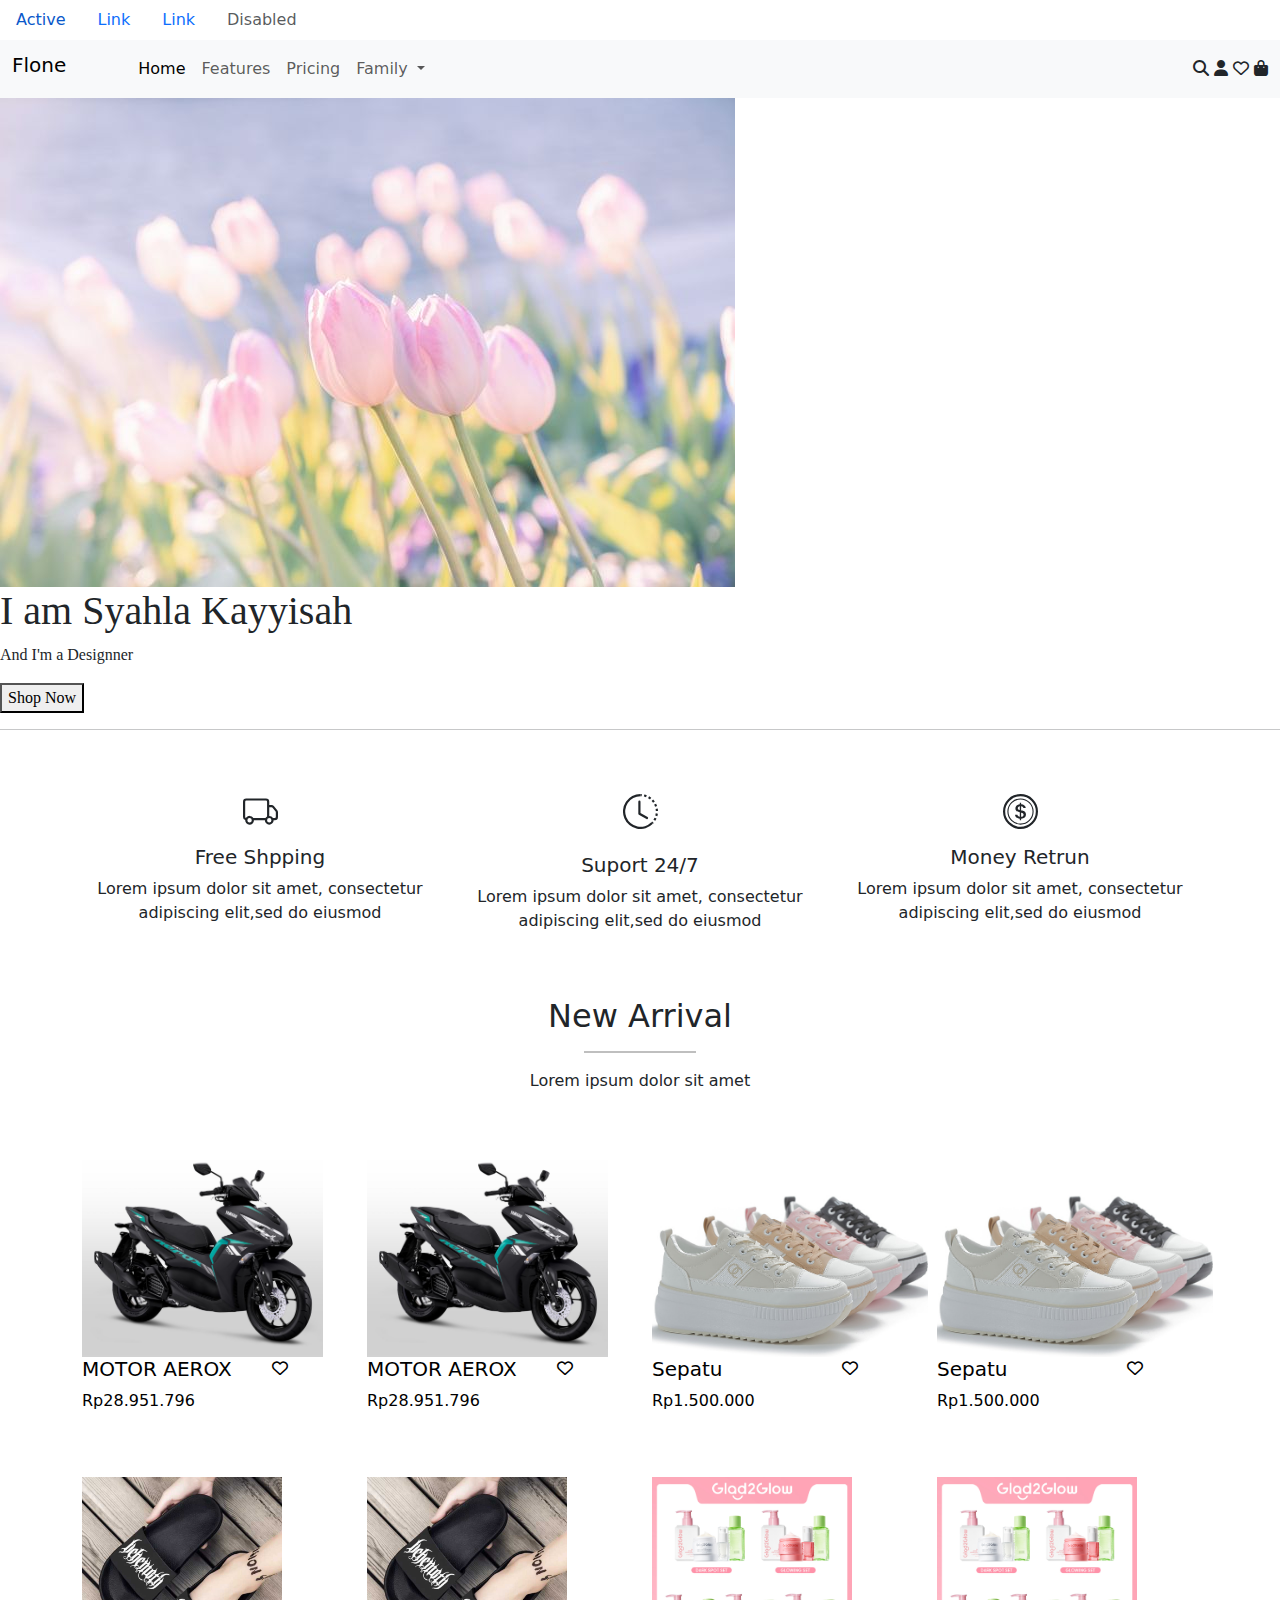
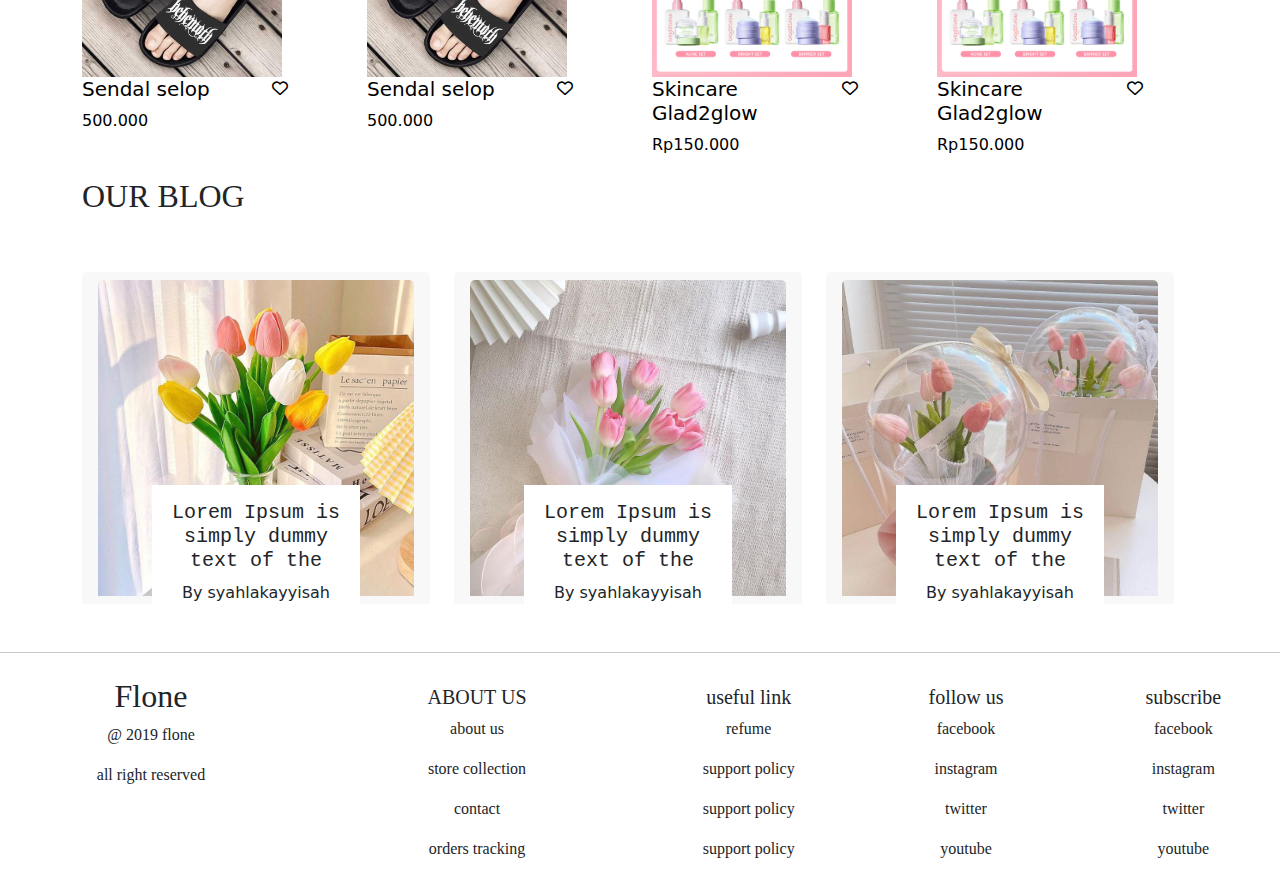
==== index.html @ 61d5fbfd "Assesmnet front end" ====
<!DOCTYPE html>
<html lang="en">
<head>
    <meta charset="UTF-8">
    <meta name="viewport" content="width=device-width, initial-scale=1.0">
    <link href="https://cdn.jsdelivr.net/npm/bootstrap@5.3.3/dist/css/bootstrap.min.css" rel="stylesheet" integrity="sha384-QWTKZyjpPEjISv5WaRU9OFeRpok6YctnYmDr5pNlyT2bRjXh0JMhjY6hW+ALEwIH" crossorigin="anonymous">
    <link rel="stylesheet" href="assest/css/shop3.css">
    <link rel="stylesheet" href="https://cdnjs.cloudflare.com/ajax/libs/font-awesome/6.6.0/css/all.min.css">
    <title>index</title>
</head >
<body>
  <header>
    
    <ul class="nav">
      <li class="nav-item">
        <a class="nav-link active" aria-current="page" href="#">Active</a>
      </li>
      <li class="nav-item">
        <a class="nav-link" href="#">Link</a>
      </li>
      <li class="nav-item">
        <a class="nav-link" href="#">Link</a>
      </li>
      <li class="nav-item">
        <a class="nav-link disabled" aria-disabled="true">Disabled</a>
      </li>
    </ul>
    <nav class="navbar navbar-expand-lg bg-body-tertiary">
  <div class="container-fluid">
    <h1 class="navbar-brand" href="#">Flone</h1>
    <button class="navbar-toggler" type="button" data-bs-toggle="collapse" data-bs-target="#navbarNavDropdown" aria-controls="navbarNavDropdown" aria-expanded="false" aria-label="Toggle navigation">
      <span class="navbar-toggler-icon"></span>
    </button>
    <div class="collapse navbar-collapse ms-5" id="navbarNavDropdown">
      <ul class="navbar-nav  me-auto ">
        <li class="nav-item">
          <a class="nav-link active " aria-current="page" href="#">Home</a>
        </li>
        <li class="nav-item">
          <a class="nav-link" href="#">Features</a>
        </li>
        <li class="nav-item">
          <a class="nav-link" href="#">Pricing</a>
        </li>
        <li class="nav-item dropdown">
          <a class="nav-link dropdown-toggle" href="#" role="button" data-bs-toggle="dropdown" aria-expanded="false">
            Family
          </a>
          <ul class="dropdown-menu">
            <li><a class="dropdown-item" href="#">Bapak</a></li>
            <li><a class="dropdown-item" href="#">Ibu</a></li>
            <li><a class="dropdown-item" href="#">Anak</a></li>
          </ul>
        </li>
      </ul>
      <div class="row">
        <div class="col-lg-12 col-md-3 col-3 ikon">
          <i class="fa-solid fa-magnifying-glass" style="justify-content: center;"></i>
          <i class="fa-solid fa-user "></i>
          <i class="fa-regular fa-heart"></i>
          <i class="fa-solid fa-bag-shopping"></i>
        </div>
      </div>
    </div>
  </div>
</nav>
  </header>
  
    <div class="hero-image">
      <img src="assest/img/download (4).jpeg" alt="" class="hero-image">
        <div class="hero-text" style="font-family: Caveat;">
        <h1>I am Syahla Kayyisah</h1>
        <p>And I'm a Designner</p>
        <button>Shop Now</button>
      </div>
    </div>
            <hr> 
            <div class="container">
                    <div class="row">
                            <div class="col-lg-4  col-md-4 col-4 mt-5 text-center">
                                <svg xmlns="http://www.w3.org/2000/svg" width="35" height="35" fill="currentColor" class="bi bi-truck" viewBox="0 0 16 16">
                                    <path d="M0 3.5A1.5 1.5 0 0 1 1.5 2h9A1.5 1.5 0 0 1 12 3.5V5h1.02a1.5 1.5 0 0 1 1.17.563l1.481 1.85a1.5 1.5 0 0 1 .329.938V10.5a1.5 1.5 0 0 1-1.5 1.5H14a2 2 0 1 1-4 0H5a2 2 0 1 1-3.998-.085A1.5 1.5 0 0 1 0 10.5zm1.294 7.456A2 2 0 0 1 4.732 11h5.536a2 2 0 0 1 .732-.732V3.5a.5.5 0 0 0-.5-.5h-9a.5.5 0 0 0-.5.5v7a.5.5 0 0 0 .294.456M12 10a2 2 0 0 1 1.732 1h.768a.5.5 0 0 0 .5-.5V8.35a.5.5 0 0 0-.11-.312l-1.48-1.85A.5.5 0 0 0 13.02 6H12zm-9 1a1 1 0 1 0 0 2 1 1 0 0 0 0-2m9 0a1 1 0 1 0 0 2 1 1 0 0 0 0-2"/>
                                  </svg>
                                  <h5 class="mt-3">Free Shpping</h5>
                                  <P>Lorem ipsum dolor sit amet, consectetur adipiscing elit,sed do eiusmod</P>
                            </div>
                            <div class="col-lg-4 col-md-4 col-4 mt-5 text-center">
                                <svg xmlns="http://www.w3.org/2000/svg" width="35" height="35" fill="currentColor" class="bi bi-clock-history" viewBox="0 0 16 16">
                                    <path d="M8.515 1.019A7 7 0 0 0 8 1V0a8 8 0 0 1 .589.022zm2.004.45a7 7 0 0 0-.985-.299l.219-.976q.576.129 1.126.342zm1.37.71a7 7 0 0 0-.439-.27l.493-.87a8 8 0 0 1 .979.654l-.615.789a7 7 0 0 0-.418-.302zm1.834 1.79a7 7 0 0 0-.653-.796l.724-.69q.406.429.747.91zm.744 1.352a7 7 0 0 0-.214-.468l.893-.45a8 8 0 0 1 .45 1.088l-.95.313a7 7 0 0 0-.179-.483m.53 2.507a7 7 0 0 0-.1-1.025l.985-.17q.1.58.116 1.17zm-.131 1.538q.05-.254.081-.51l.993.123a8 8 0 0 1-.23 1.155l-.964-.267q.069-.247.12-.501m-.952 2.379q.276-.436.486-.908l.914.405q-.24.54-.555 1.038zm-.964 1.205q.183-.183.35-.378l.758.653a8 8 0 0 1-.401.432z"/>
                                    <path d="M8 1a7 7 0 1 0 4.95 11.95l.707.707A8.001 8.001 0 1 1 8 0z"/>
                                    <path d="M7.5 3a.5.5 0 0 1 .5.5v5.21l3.248 1.856a.5.5 0 0 1-.496.868l-3.5-2A.5.5 0 0 1 7 9V3.5a.5.5 0 0 1 .5-.5"/>
                                  </svg>
                                  <h5 class="mt-4">Suport 24/7</h5>
                                  <P>Lorem ipsum dolor sit amet, consectetur adipiscing elit,sed do eiusmod</P>
                            </div>
                            <div class="col-lg-4 col-md-4 col-4 mt-5 text-center">
                                <svg xmlns="http://www.w3.org/2000/svg" width="35" height="35" fill="currentColor" class="bi bi-coin" viewBox="0 0 16 16">
                                    <path d="M5.5 9.511c.076.954.83 1.697 2.182 1.785V12h.6v-.709c1.4-.098 2.218-.846 2.218-1.932 0-.987-.626-1.496-1.745-1.76l-.473-.112V5.57c.6.068.982.396 1.074.85h1.052c-.076-.919-.864-1.638-2.126-1.716V4h-.6v.719c-1.195.117-2.01.836-2.01 1.853 0 .9.606 1.472 1.613 1.707l.397.098v2.034c-.615-.093-1.022-.43-1.114-.9zm2.177-2.166c-.59-.137-.91-.416-.91-.836 0-.47.345-.822.915-.925v1.76h-.005zm.692 1.193c.717.166 1.048.435 1.048.91 0 .542-.412.914-1.135.982V8.518z"/>
                                    <path d="M8 15A7 7 0 1 1 8 1a7 7 0 0 1 0 14m0 1A8 8 0 1 0 8 0a8 8 0 0 0 0 16"/>
                                    <path d="M8 13.5a5.5 5.5 0 1 1 0-11 5.5 5.5 0 0 1 0 11m0 .5A6 6 0 1 0 8 2a6 6 0 0 0 0 12"/>
                                  </svg>
                                  <h5 class="mt-3">Money Retrun</h5>
                                  <P>Lorem ipsum dolor sit amet, consectetur adipiscing elit,sed do eiusmod </P>
                            </div>
                    </div>
                    <h2 class="mt-5 new text-center" >New Arrival</h2>
                    <hr style="border: 1px solid black; width:10%; margin-left: 45%;">
                    <P class="text-center">Lorem ipsum dolor sit amet</P>
                <div class="row">
                    <div class="col-lg-3 col-md-6 col-6 margin mt-5">
                      <div style="color: black;">
                        <a href="file:///C:/Users/USER/Documents/GitHub/asesment-front-end/src/shop2.html" style="color: black; text-decoration: none;">
                          <img src="assest/img/motor.jpeg" alt="" height="200" widht="230">
                          <div class="row">
                              <div class="col-lg-8 col-md-8 col-8">
                                  <h5>MOTOR AEROX</h5>
                                  <p>Rp28.951.796</p>
                              </div>
                              <div class="col-lg-4 col-md-4 col-4 hati">
                                  <i class="fa-regular fa-heart"></i>
                              </div>
                          </div>
                        </a>
                      </div>
                    </div>

                    <div class="col-lg-3 col-md-6 col-6 margin mt-5">
                      <div style="color: black;">
                        <a href="file:///C:/Users/USER/Documents/GitHub/asesment-front-end/src/shop2.html" style="color: black; text-decoration: none;">
                          <img src="assest/img/motor.jpeg" alt="" height="200" widht="230">
                          <div class="row">
                              <div class="col-lg-8 col-md-8 col-8">
                                  <h5>MOTOR AEROX</h5>
                                  <p>Rp28.951.796</p>
                              </div>
                              <div class="col-lg-4 col-md-4 col-4 hati">
                                  <i class="fa-regular fa-heart"></i>
                              </div>
                          </div>
                        </a>
                      </div>
                    </div>

                    <div class="col-lg-3 col-md-6 col-6 margin mt-5">
                      <div style="color: black;">
                        <a href="file:///C:/Users/USER/Documents/GitHub/asesment-front-end/src/shop2.html" style="color: black; text-decoration: none;">
                          <img src="assest/img/sapatu.png" alt="" height="200" widht="230">
                          <div class="row">
                              <div class="col-lg-8 col-md-8 col-8">
                                <h5>Sepatu</h5>
                                <p>Rp1.500.000</p>
                              </div>
                              <div class="col-lg-4 col-md-4 col-4 hati">
                                  <i class="fa-regular fa-heart"></i>
                              </div>
                          </div>
                        </a>
                      </div>
                    </div>

                    <div class="col-lg-3 col-md-6 col-6 margin mt-5">
                      <div style="color: black;">
                        <a href="file:///C:/Users/USER/Documents/GitHub/asesment-front-end/src/shop2.html" style="color: black; text-decoration: none;">
                          <img src="assest/img/sapatu.png" alt="" height="200" widht="230">
                          <div class="row">
                              <div class="col-lg-8 col-md-8 col-8">
                                <h5>Sepatu</h5>
                                <p>Rp1.500.000</p>
                              </div>
                              <div class="col-lg-4 col-md-4 col-4 hati">
                                  <i class="fa-regular fa-heart"></i>
                              </div>
                          </div>
                        </a>
                      </div>
                    </div>

                    <div class="col-lg-3 col-md-6 col-6 margin mt-5">
                      <div style="color: black;">
                        <a href="file:///C:/Users/USER/Documents/GitHub/asesment-front-end/src/shop2.html" style="color: black; text-decoration: none;">
                          <img src="assest/img/sendal maneh.jpg" alt="" height="200" widht="230">
                          <div class="row">
                              <div class="col-lg-8 col-md-8 col-8">
                                <h5>Sendal selop</h5>
                                <p>500.000</p>
                              </div>
                              <div class="col-lg-4 col-md-4 col-4 hati">
                                  <i class="fa-regular fa-heart"></i>
                              </div>
                          </div>
                        </a>
                      </div>
                    </div>

                    <div class="col-lg-3 col-md-6 col-6 margin mt-5">
                      <div style="color: black;">
                        <a href="file:///C:/Users/USER/Documents/GitHub/asesment-front-end/src/shop2.html" style="color: black; text-decoration: none;">
                          <img src="assest/img/sendal maneh.jpg" alt="" height="200" widht="230">
                          <div class="row">
                              <div class="col-lg-8 col-md-8 col-8">
                                <h5>Sendal selop</h5>
                                <p>500.000</p>
                              </div>
                              <div class="col-lg-4 col-md-4 col-4 hati">
                                  <i class="fa-regular fa-heart"></i>
                              </div>
                          </div>
                        </a>
                      </div>
                    </div>

                    <div class="col-lg-3 col-md-6 col-6 margin mt-5">
                      <div style="color: black;">
                        <a href="file:///C:/Users/USER/Documents/GitHub/asesment-front-end/src/shop2.html" style="color: black; text-decoration: none;">
                          <img src="assest/img/g2g.jpeg" alt="" height="200" widht="230">
                          <div class="row">
                              <div class="col-lg-8 col-md-8 col-8">
                                <h5>Skincare Glad2glow</h5>
                                <p>Rp150.000</p>
                              </div>
                              <div class="col-lg-4 col-md-4 col-4 hati">
                                  <i class="fa-regular fa-heart"></i>
                              </div>
                          </div>
                        </a>
                      </div>
                    </div>

                    <div class="col-lg-3 col-md-6 col-6 margin mt-5">
                      <div style="color: black;">
                        <a href="file:///C:/Users/USER/Documents/GitHub/asesment-front-end/src/shop2.html" style="color: black; text-decoration: none;">
                          <img src="assest/img/g2g.jpeg" alt="" height="200" widht="230">
                          <div class="row">
                              <div class="col-lg-8 col-md-8 col-8">
                                <h5>Skincare Glad2glow</h5>
                                <p>Rp150.000</p>
                              </div>
                              <div class="col-lg-4 col-md-4 col-4 hati">
                                  <i class="fa-regular fa-heart"></i>
                              </div>
                          </div>
                        </a>
                      </div>
                    </div>

                    

                    <h2 class="mt-1 hr-lines" style="font-family:  Luminari ;">OUR BLOG</h2>
                            <div class="row">
                                <div class="col-lg-4 mt-5">
                                    <div class="card" style="border: none; ">
                                        <div class="card-header" style="border: none; position: relative;">
                                          <img src="assest/img/bunga tulip.jpeg" class="card-img-top" alt="">
                                        </div>
                                        <div class="card-body" style="background-color: white; position: absolute; bottom: -10%; left: 20%; width: 60%;">
                                          <div class="text-center">
                                            <h5 class="black" style="font-family:Courier;">Lorem Ipsum is simply dummy text of the</h5>
                                            <p>By syahlakayyisah</p>
                                          </div>
                                        </div>
                                      </div>
                                </div>
    
                                <div class="col-lg-4 mt-5">
                                    <div class="card" style="border: none; ">
                                        <div class="card-header" style="border: none; position: relative;">
                                          <img src="assest/img/bunga cakep.jpg" class="card-img-top" alt="">
                                        </div>
                                        <div class="card-body" style="background-color: white; position: absolute; bottom: -10%; left: 20%; width: 60%;">
                                          <div class="text-center">
                                            <h5 class="black" style="font-family:Courier;">Lorem Ipsum is simply dummy text of the</h5>
                                            <p>By syahlakayyisah</p>
                                          </div>
                                        </div>
                                      </div>
                                </div>
    
                                <div class="col-lg-4 mt-5">
                                    <div class="card" style="border: none; ">
                                        <div class="card-header" style="border: none; position: relative;">
                                          <img src="assest/img/bungalagi.jpg" class="card-img-top" alt="">
                                        </div>
                                        <div class="card-body" style="background-color: white; position: absolute; bottom: -10%; left: 20%; width: 60%;">
                                          <div class="text-center">
                                            <h5 class="black" style="font-family:Courier;">Lorem Ipsum is simply dummy text of the</h5>
                                            <p>By syahlakayyisah</p>
                                          </div>
                                        </div>
                                      </div>
                                </div>
                            </div>
                        </div>                  
                
                        
          
     </div>

     <footer>
      <hr class="mt-5">
            <div class="row" >
                <div class="col-lg-3 col-md-12 col-12 mt-2" style="font-family: Monaco;">
                    <div class="text-center">
                      <h2>Flone</h2>
                          <div class="col">
                              <p>@ 2019 flone</p>
                          </div>
                      <p>all right reserved</p>
                    </div>
                </div>

                  <div class="col-6 col-lg-3 col-md-4  mt-3 text-center" style="font-family: Monaco;">
                    <div class="row">
                      <h5>ABOUT US</h5>
                      <p>about us</p>
                      <p>store collection</p>
                      <p>contact</p>
                      <p>orders tracking</p>
                    </div>
                </div>

                <div class="col-6 col-lg-2 col-md-3 mt-3 text-center" style="font-family: Monaco;">
                    <h5>useful link</h5>
                    <p>refume</p>
                    <p>support policy</p>
                    <p>support policy</p>
                    <p>support policy</p>
                </div>
                
          
           
                <div class="col-lg-2 col-md-2 col-6 mt-3 text-center" style="font-family: Monaco;"> 
                    <h5>follow us</h5>
                    <p>facebook</p>
                    <p>instagram</p>
                    <p>twitter</p>
                    <p>youtube</p>
                </div>
                    

                    
                <div class="col-lg-2 col-md-3 col-6 mt-3 text-center" style="font-family: Monaco;"> 
                    <h5>subscribe</h5>
                    <p>facebook</p>
                    <p>instagram</p>
                    <p>twitter</p>
                    <p>youtube</p>
                </div>
</footer>
           

<script src="https://cdn.jsdelivr.net/npm/bootstrap@5.3.3/dist/js/bootstrap.bundle.min.js" integrity="sha384-YvpcrYf0tY3lHB60NNkmXc5s9fDVZLESaAA55NDzOxhy9GkcIdslK1eN7N6jIeHz" crossorigin="anonymous"></script>
</body>
</html>
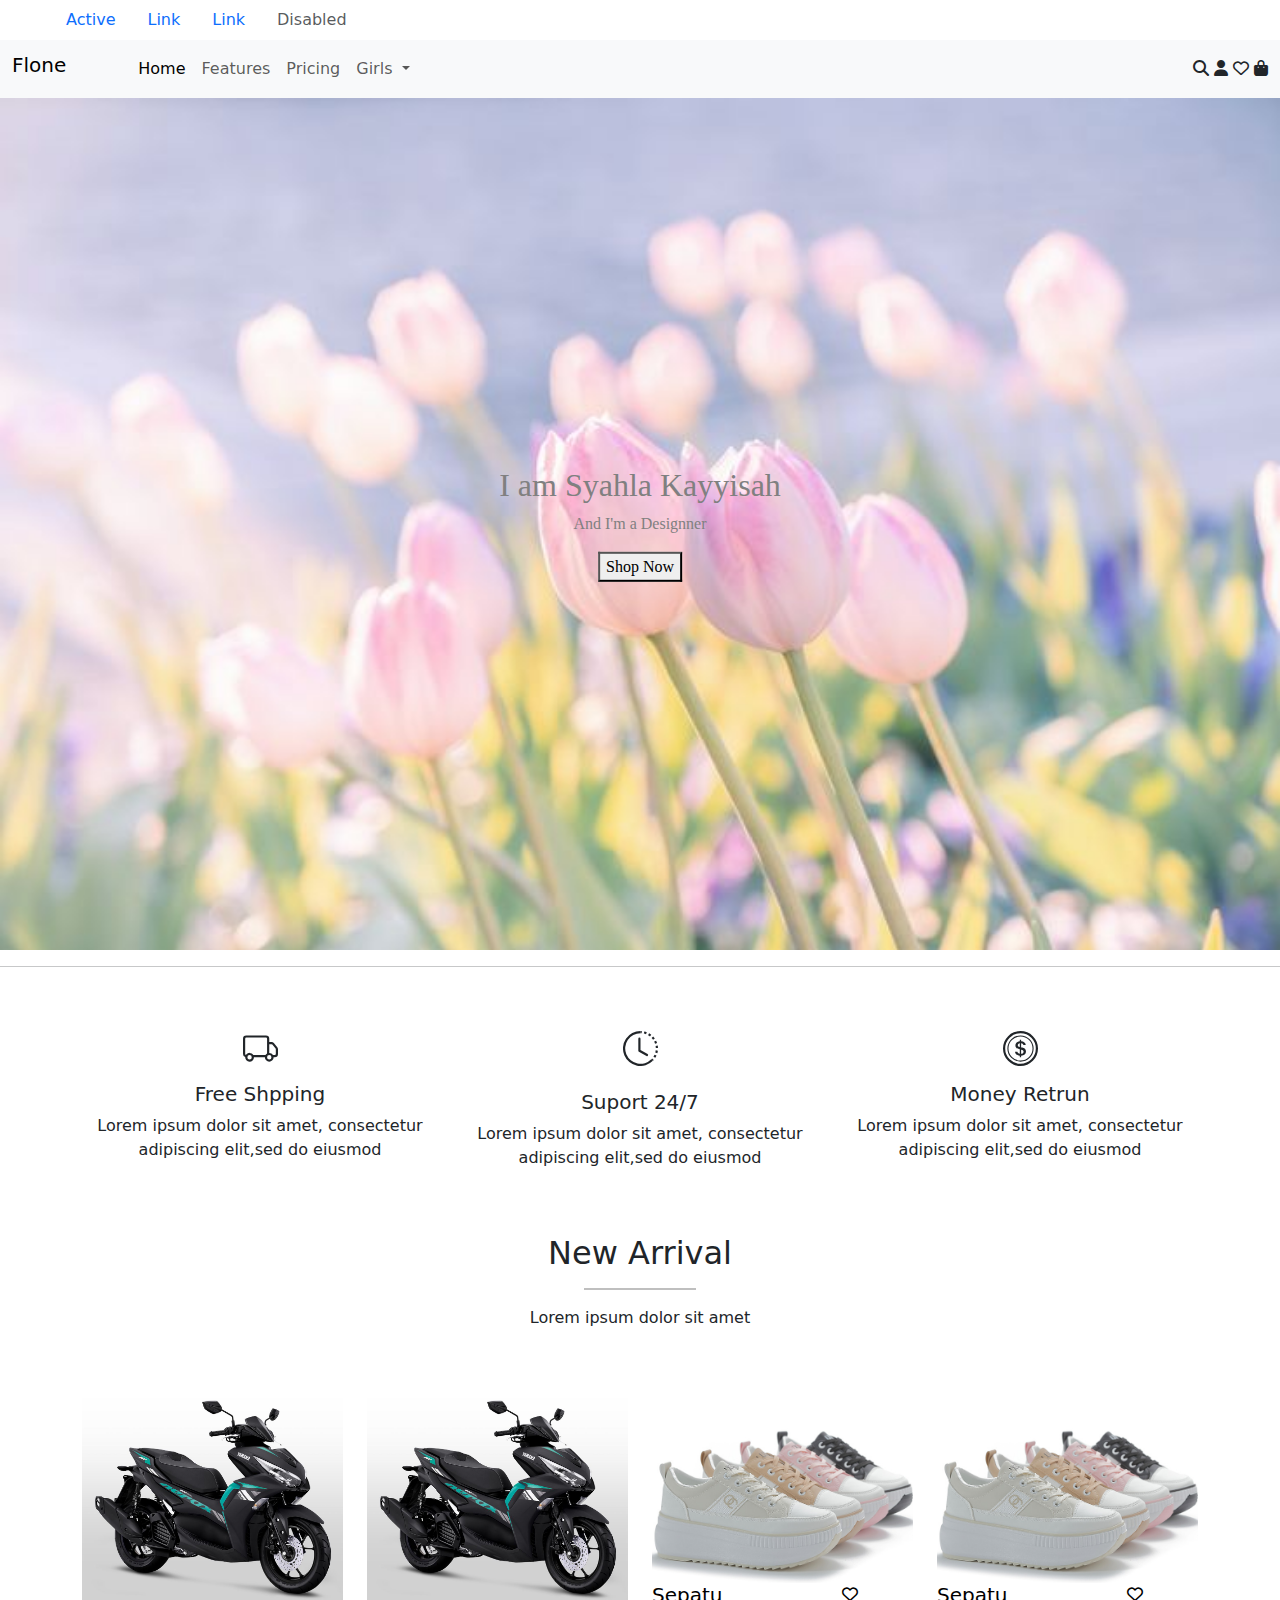
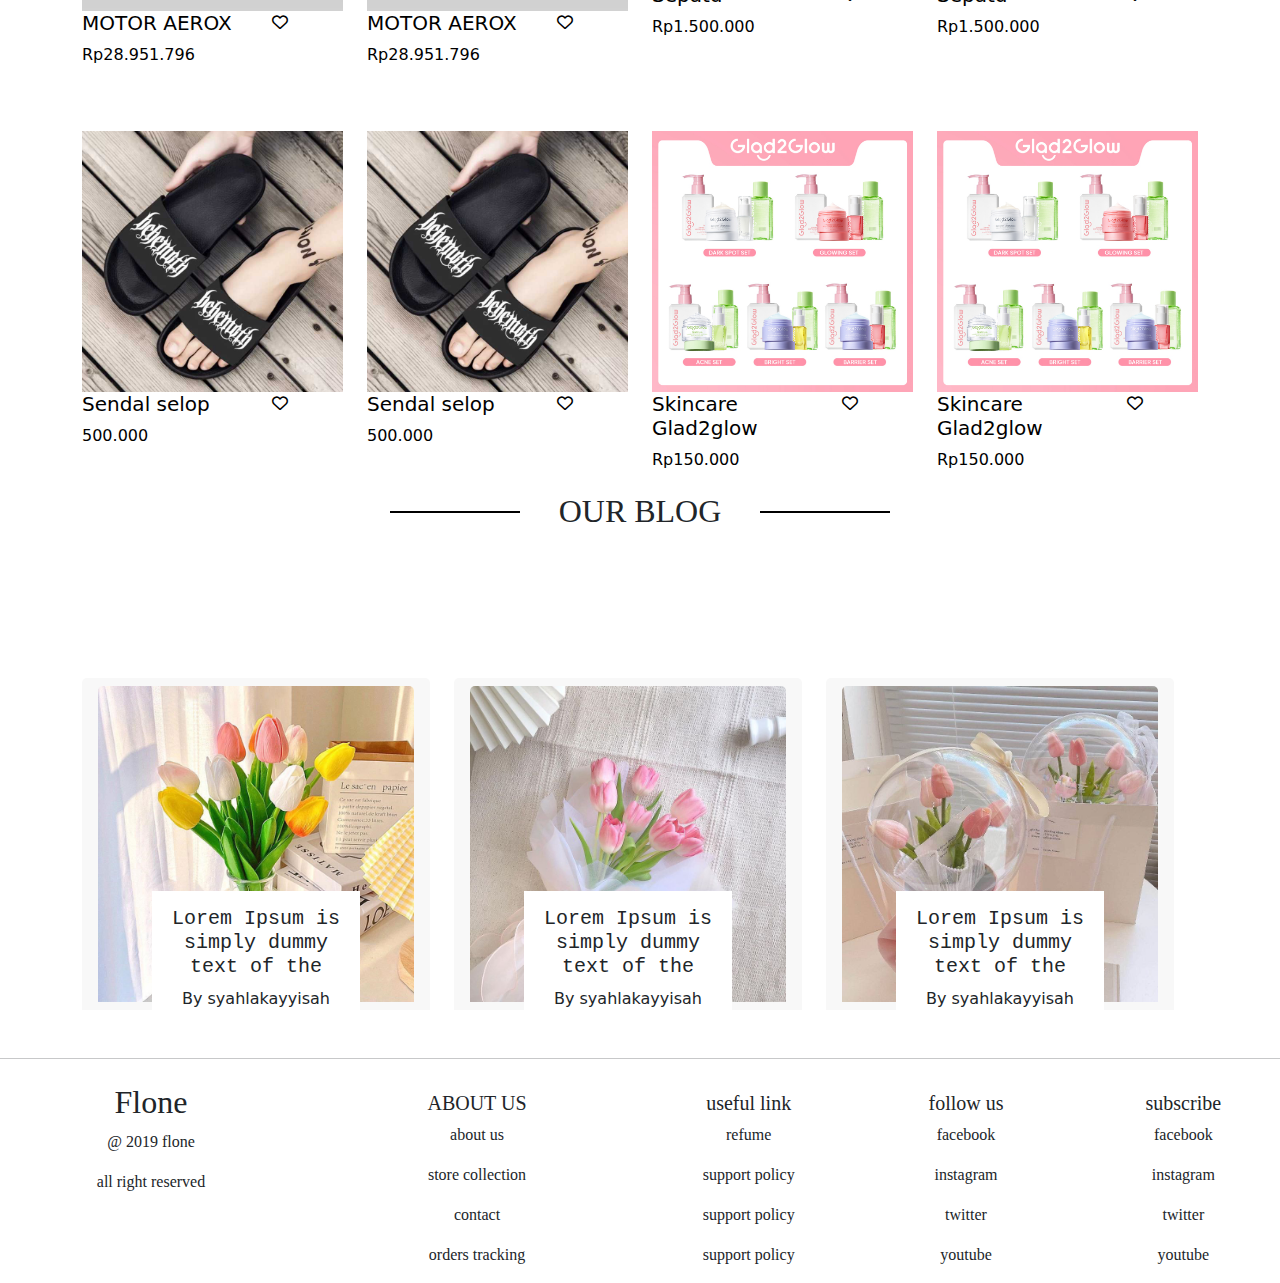
==== commit 754c673e: "Assesment" ====
--- a/index.html
+++ b/index.html
@@ -1,353 +1,353 @@
-<!DOCTYPE html>
-<html lang="en">
-<head>
-    <meta charset="UTF-8">
-    <meta name="viewport" content="width=device-width, initial-scale=1.0">
-    <link href="https://cdn.jsdelivr.net/npm/bootstrap@5.3.3/dist/css/bootstrap.min.css" rel="stylesheet" integrity="sha384-QWTKZyjpPEjISv5WaRU9OFeRpok6YctnYmDr5pNlyT2bRjXh0JMhjY6hW+ALEwIH" crossorigin="anonymous">
-    <link rel="stylesheet" href="assest/css/shop3.css">
-    <link rel="stylesheet" href="https://cdnjs.cloudflare.com/ajax/libs/font-awesome/6.6.0/css/all.min.css">
-    <title>index</title>
-</head >
-<body>
-  <header>
-    
-    <ul class="nav">
-      <li class="nav-item">
-        <a class="nav-link active" aria-current="page" href="#">Active</a>
-      </li>
-      <li class="nav-item">
-        <a class="nav-link" href="#">Link</a>
-      </li>
-      <li class="nav-item">
-        <a class="nav-link" href="#">Link</a>
-      </li>
-      <li class="nav-item">
-        <a class="nav-link disabled" aria-disabled="true">Disabled</a>
-      </li>
-    </ul>
-    <nav class="navbar navbar-expand-lg bg-body-tertiary">
-  <div class="container-fluid">
-    <h1 class="navbar-brand" href="#">Flone</h1>
-    <button class="navbar-toggler" type="button" data-bs-toggle="collapse" data-bs-target="#navbarNavDropdown" aria-controls="navbarNavDropdown" aria-expanded="false" aria-label="Toggle navigation">
-      <span class="navbar-toggler-icon"></span>
-    </button>
-    <div class="collapse navbar-collapse ms-5" id="navbarNavDropdown">
-      <ul class="navbar-nav  me-auto ">
-        <li class="nav-item">
-          <a class="nav-link active " aria-current="page" href="#">Home</a>
-        </li>
-        <li class="nav-item">
-          <a class="nav-link" href="#">Features</a>
-        </li>
-        <li class="nav-item">
-          <a class="nav-link" href="#">Pricing</a>
-        </li>
-        <li class="nav-item dropdown">
-          <a class="nav-link dropdown-toggle" href="#" role="button" data-bs-toggle="dropdown" aria-expanded="false">
-            Family
-          </a>
-          <ul class="dropdown-menu">
-            <li><a class="dropdown-item" href="#">Bapak</a></li>
-            <li><a class="dropdown-item" href="#">Ibu</a></li>
-            <li><a class="dropdown-item" href="#">Anak</a></li>
-          </ul>
-        </li>
-      </ul>
-      <div class="row">
-        <div class="col-lg-12 col-md-3 col-3 ikon">
-          <i class="fa-solid fa-magnifying-glass" style="justify-content: center;"></i>
-          <i class="fa-solid fa-user "></i>
-          <i class="fa-regular fa-heart"></i>
-          <i class="fa-solid fa-bag-shopping"></i>
-        </div>
-      </div>
-    </div>
-  </div>
-</nav>
-  </header>
-  
-    <div class="hero-image">
-      <img src="assest/img/download (4).jpeg" alt="" class="hero-image">
-        <div class="hero-text" style="font-family: Caveat;">
-        <h1>I am Syahla Kayyisah</h1>
-        <p>And I'm a Designner</p>
-        <button>Shop Now</button>
-      </div>
-    </div>
-            <hr> 
-            <div class="container">
-                    <div class="row">
-                            <div class="col-lg-4  col-md-4 col-4 mt-5 text-center">
-                                <svg xmlns="http://www.w3.org/2000/svg" width="35" height="35" fill="currentColor" class="bi bi-truck" viewBox="0 0 16 16">
-                                    <path d="M0 3.5A1.5 1.5 0 0 1 1.5 2h9A1.5 1.5 0 0 1 12 3.5V5h1.02a1.5 1.5 0 0 1 1.17.563l1.481 1.85a1.5 1.5 0 0 1 .329.938V10.5a1.5 1.5 0 0 1-1.5 1.5H14a2 2 0 1 1-4 0H5a2 2 0 1 1-3.998-.085A1.5 1.5 0 0 1 0 10.5zm1.294 7.456A2 2 0 0 1 4.732 11h5.536a2 2 0 0 1 .732-.732V3.5a.5.5 0 0 0-.5-.5h-9a.5.5 0 0 0-.5.5v7a.5.5 0 0 0 .294.456M12 10a2 2 0 0 1 1.732 1h.768a.5.5 0 0 0 .5-.5V8.35a.5.5 0 0 0-.11-.312l-1.48-1.85A.5.5 0 0 0 13.02 6H12zm-9 1a1 1 0 1 0 0 2 1 1 0 0 0 0-2m9 0a1 1 0 1 0 0 2 1 1 0 0 0 0-2"/>
-                                  </svg>
-                                  <h5 class="mt-3">Free Shpping</h5>
-                                  <P>Lorem ipsum dolor sit amet, consectetur adipiscing elit,sed do eiusmod</P>
-                            </div>
-                            <div class="col-lg-4 col-md-4 col-4 mt-5 text-center">
-                                <svg xmlns="http://www.w3.org/2000/svg" width="35" height="35" fill="currentColor" class="bi bi-clock-history" viewBox="0 0 16 16">
-                                    <path d="M8.515 1.019A7 7 0 0 0 8 1V0a8 8 0 0 1 .589.022zm2.004.45a7 7 0 0 0-.985-.299l.219-.976q.576.129 1.126.342zm1.37.71a7 7 0 0 0-.439-.27l.493-.87a8 8 0 0 1 .979.654l-.615.789a7 7 0 0 0-.418-.302zm1.834 1.79a7 7 0 0 0-.653-.796l.724-.69q.406.429.747.91zm.744 1.352a7 7 0 0 0-.214-.468l.893-.45a8 8 0 0 1 .45 1.088l-.95.313a7 7 0 0 0-.179-.483m.53 2.507a7 7 0 0 0-.1-1.025l.985-.17q.1.58.116 1.17zm-.131 1.538q.05-.254.081-.51l.993.123a8 8 0 0 1-.23 1.155l-.964-.267q.069-.247.12-.501m-.952 2.379q.276-.436.486-.908l.914.405q-.24.54-.555 1.038zm-.964 1.205q.183-.183.35-.378l.758.653a8 8 0 0 1-.401.432z"/>
-                                    <path d="M8 1a7 7 0 1 0 4.95 11.95l.707.707A8.001 8.001 0 1 1 8 0z"/>
-                                    <path d="M7.5 3a.5.5 0 0 1 .5.5v5.21l3.248 1.856a.5.5 0 0 1-.496.868l-3.5-2A.5.5 0 0 1 7 9V3.5a.5.5 0 0 1 .5-.5"/>
-                                  </svg>
-                                  <h5 class="mt-4">Suport 24/7</h5>
-                                  <P>Lorem ipsum dolor sit amet, consectetur adipiscing elit,sed do eiusmod</P>
-                            </div>
-                            <div class="col-lg-4 col-md-4 col-4 mt-5 text-center">
-                                <svg xmlns="http://www.w3.org/2000/svg" width="35" height="35" fill="currentColor" class="bi bi-coin" viewBox="0 0 16 16">
-                                    <path d="M5.5 9.511c.076.954.83 1.697 2.182 1.785V12h.6v-.709c1.4-.098 2.218-.846 2.218-1.932 0-.987-.626-1.496-1.745-1.76l-.473-.112V5.57c.6.068.982.396 1.074.85h1.052c-.076-.919-.864-1.638-2.126-1.716V4h-.6v.719c-1.195.117-2.01.836-2.01 1.853 0 .9.606 1.472 1.613 1.707l.397.098v2.034c-.615-.093-1.022-.43-1.114-.9zm2.177-2.166c-.59-.137-.91-.416-.91-.836 0-.47.345-.822.915-.925v1.76h-.005zm.692 1.193c.717.166 1.048.435 1.048.91 0 .542-.412.914-1.135.982V8.518z"/>
-                                    <path d="M8 15A7 7 0 1 1 8 1a7 7 0 0 1 0 14m0 1A8 8 0 1 0 8 0a8 8 0 0 0 0 16"/>
-                                    <path d="M8 13.5a5.5 5.5 0 1 1 0-11 5.5 5.5 0 0 1 0 11m0 .5A6 6 0 1 0 8 2a6 6 0 0 0 0 12"/>
-                                  </svg>
-                                  <h5 class="mt-3">Money Retrun</h5>
-                                  <P>Lorem ipsum dolor sit amet, consectetur adipiscing elit,sed do eiusmod </P>
-                            </div>
-                    </div>
-                    <h2 class="mt-5 new text-center" >New Arrival</h2>
-                    <hr style="border: 1px solid black; width:10%; margin-left: 45%;">
-                    <P class="text-center">Lorem ipsum dolor sit amet</P>
-                <div class="row">
-                    <div class="col-lg-3 col-md-6 col-6 margin mt-5">
-                      <div style="color: black;">
-                        <a href="file:///C:/Users/USER/Documents/GitHub/asesment-front-end/src/shop2.html" style="color: black; text-decoration: none;">
-                          <img src="assest/img/motor.jpeg" alt="" height="200" widht="230">
-                          <div class="row">
-                              <div class="col-lg-8 col-md-8 col-8">
-                                  <h5>MOTOR AEROX</h5>
-                                  <p>Rp28.951.796</p>
-                              </div>
-                              <div class="col-lg-4 col-md-4 col-4 hati">
-                                  <i class="fa-regular fa-heart"></i>
-                              </div>
-                          </div>
-                        </a>
-                      </div>
-                    </div>
-
-                    <div class="col-lg-3 col-md-6 col-6 margin mt-5">
-                      <div style="color: black;">
-                        <a href="file:///C:/Users/USER/Documents/GitHub/asesment-front-end/src/shop2.html" style="color: black; text-decoration: none;">
-                          <img src="assest/img/motor.jpeg" alt="" height="200" widht="230">
-                          <div class="row">
-                              <div class="col-lg-8 col-md-8 col-8">
-                                  <h5>MOTOR AEROX</h5>
-                                  <p>Rp28.951.796</p>
-                              </div>
-                              <div class="col-lg-4 col-md-4 col-4 hati">
-                                  <i class="fa-regular fa-heart"></i>
-                              </div>
-                          </div>
-                        </a>
-                      </div>
-                    </div>
-
-                    <div class="col-lg-3 col-md-6 col-6 margin mt-5">
-                      <div style="color: black;">
-                        <a href="file:///C:/Users/USER/Documents/GitHub/asesment-front-end/src/shop2.html" style="color: black; text-decoration: none;">
-                          <img src="assest/img/sapatu.png" alt="" height="200" widht="230">
-                          <div class="row">
-                              <div class="col-lg-8 col-md-8 col-8">
-                                <h5>Sepatu</h5>
-                                <p>Rp1.500.000</p>
-                              </div>
-                              <div class="col-lg-4 col-md-4 col-4 hati">
-                                  <i class="fa-regular fa-heart"></i>
-                              </div>
-                          </div>
-                        </a>
-                      </div>
-                    </div>
-
-                    <div class="col-lg-3 col-md-6 col-6 margin mt-5">
-                      <div style="color: black;">
-                        <a href="file:///C:/Users/USER/Documents/GitHub/asesment-front-end/src/shop2.html" style="color: black; text-decoration: none;">
-                          <img src="assest/img/sapatu.png" alt="" height="200" widht="230">
-                          <div class="row">
-                              <div class="col-lg-8 col-md-8 col-8">
-                                <h5>Sepatu</h5>
-                                <p>Rp1.500.000</p>
-                              </div>
-                              <div class="col-lg-4 col-md-4 col-4 hati">
-                                  <i class="fa-regular fa-heart"></i>
-                              </div>
-                          </div>
-                        </a>
-                      </div>
-                    </div>
-
-                    <div class="col-lg-3 col-md-6 col-6 margin mt-5">
-                      <div style="color: black;">
-                        <a href="file:///C:/Users/USER/Documents/GitHub/asesment-front-end/src/shop2.html" style="color: black; text-decoration: none;">
-                          <img src="assest/img/sendal maneh.jpg" alt="" height="200" widht="230">
-                          <div class="row">
-                              <div class="col-lg-8 col-md-8 col-8">
-                                <h5>Sendal selop</h5>
-                                <p>500.000</p>
-                              </div>
-                              <div class="col-lg-4 col-md-4 col-4 hati">
-                                  <i class="fa-regular fa-heart"></i>
-                              </div>
-                          </div>
-                        </a>
-                      </div>
-                    </div>
-
-                    <div class="col-lg-3 col-md-6 col-6 margin mt-5">
-                      <div style="color: black;">
-                        <a href="file:///C:/Users/USER/Documents/GitHub/asesment-front-end/src/shop2.html" style="color: black; text-decoration: none;">
-                          <img src="assest/img/sendal maneh.jpg" alt="" height="200" widht="230">
-                          <div class="row">
-                              <div class="col-lg-8 col-md-8 col-8">
-                                <h5>Sendal selop</h5>
-                                <p>500.000</p>
-                              </div>
-                              <div class="col-lg-4 col-md-4 col-4 hati">
-                                  <i class="fa-regular fa-heart"></i>
-                              </div>
-                          </div>
-                        </a>
-                      </div>
-                    </div>
-
-                    <div class="col-lg-3 col-md-6 col-6 margin mt-5">
-                      <div style="color: black;">
-                        <a href="file:///C:/Users/USER/Documents/GitHub/asesment-front-end/src/shop2.html" style="color: black; text-decoration: none;">
-                          <img src="assest/img/g2g.jpeg" alt="" height="200" widht="230">
-                          <div class="row">
-                              <div class="col-lg-8 col-md-8 col-8">
-                                <h5>Skincare Glad2glow</h5>
-                                <p>Rp150.000</p>
-                              </div>
-                              <div class="col-lg-4 col-md-4 col-4 hati">
-                                  <i class="fa-regular fa-heart"></i>
-                              </div>
-                          </div>
-                        </a>
-                      </div>
-                    </div>
-
-                    <div class="col-lg-3 col-md-6 col-6 margin mt-5">
-                      <div style="color: black;">
-                        <a href="file:///C:/Users/USER/Documents/GitHub/asesment-front-end/src/shop2.html" style="color: black; text-decoration: none;">
-                          <img src="assest/img/g2g.jpeg" alt="" height="200" widht="230">
-                          <div class="row">
-                              <div class="col-lg-8 col-md-8 col-8">
-                                <h5>Skincare Glad2glow</h5>
-                                <p>Rp150.000</p>
-                              </div>
-                              <div class="col-lg-4 col-md-4 col-4 hati">
-                                  <i class="fa-regular fa-heart"></i>
-                              </div>
-                          </div>
-                        </a>
-                      </div>
-                    </div>
-
-                    
-
-                    <h2 class="mt-1 hr-lines" style="font-family:  Luminari ;">OUR BLOG</h2>
-                            <div class="row">
-                                <div class="col-lg-4 mt-5">
-                                    <div class="card" style="border: none; ">
-                                        <div class="card-header" style="border: none; position: relative;">
-                                          <img src="assest/img/bunga tulip.jpeg" class="card-img-top" alt="">
-                                        </div>
-                                        <div class="card-body" style="background-color: white; position: absolute; bottom: -10%; left: 20%; width: 60%;">
-                                          <div class="text-center">
-                                            <h5 class="black" style="font-family:Courier;">Lorem Ipsum is simply dummy text of the</h5>
-                                            <p>By syahlakayyisah</p>
-                                          </div>
-                                        </div>
-                                      </div>
-                                </div>
-    
-                                <div class="col-lg-4 mt-5">
-                                    <div class="card" style="border: none; ">
-                                        <div class="card-header" style="border: none; position: relative;">
-                                          <img src="assest/img/bunga cakep.jpg" class="card-img-top" alt="">
-                                        </div>
-                                        <div class="card-body" style="background-color: white; position: absolute; bottom: -10%; left: 20%; width: 60%;">
-                                          <div class="text-center">
-                                            <h5 class="black" style="font-family:Courier;">Lorem Ipsum is simply dummy text of the</h5>
-                                            <p>By syahlakayyisah</p>
-                                          </div>
-                                        </div>
-                                      </div>
-                                </div>
-    
-                                <div class="col-lg-4 mt-5">
-                                    <div class="card" style="border: none; ">
-                                        <div class="card-header" style="border: none; position: relative;">
-                                          <img src="assest/img/bungalagi.jpg" class="card-img-top" alt="">
-                                        </div>
-                                        <div class="card-body" style="background-color: white; position: absolute; bottom: -10%; left: 20%; width: 60%;">
-                                          <div class="text-center">
-                                            <h5 class="black" style="font-family:Courier;">Lorem Ipsum is simply dummy text of the</h5>
-                                            <p>By syahlakayyisah</p>
-                                          </div>
-                                        </div>
-                                      </div>
-                                </div>
-                            </div>
-                        </div>                  
-                
-                        
-          
-     </div>
-
-     <footer>
-      <hr class="mt-5">
-            <div class="row" >
-                <div class="col-lg-3 col-md-12 col-12 mt-2" style="font-family: Monaco;">
-                    <div class="text-center">
-                      <h2>Flone</h2>
-                          <div class="col">
-                              <p>@ 2019 flone</p>
-                          </div>
-                      <p>all right reserved</p>
-                    </div>
-                </div>
-
-                  <div class="col-6 col-lg-3 col-md-4  mt-3 text-center" style="font-family: Monaco;">
-                    <div class="row">
-                      <h5>ABOUT US</h5>
-                      <p>about us</p>
-                      <p>store collection</p>
-                      <p>contact</p>
-                      <p>orders tracking</p>
-                    </div>
-                </div>
-
-                <div class="col-6 col-lg-2 col-md-3 mt-3 text-center" style="font-family: Monaco;">
-                    <h5>useful link</h5>
-                    <p>refume</p>
-                    <p>support policy</p>
-                    <p>support policy</p>
-                    <p>support policy</p>
-                </div>
-                
-          
-           
-                <div class="col-lg-2 col-md-2 col-6 mt-3 text-center" style="font-family: Monaco;"> 
-                    <h5>follow us</h5>
-                    <p>facebook</p>
-                    <p>instagram</p>
-                    <p>twitter</p>
-                    <p>youtube</p>
-                </div>
-                    
-
-                    
-                <div class="col-lg-2 col-md-3 col-6 mt-3 text-center" style="font-family: Monaco;"> 
-                    <h5>subscribe</h5>
-                    <p>facebook</p>
-                    <p>instagram</p>
-                    <p>twitter</p>
-                    <p>youtube</p>
-                </div>
-</footer>
-           
-
-<script src="https://cdn.jsdelivr.net/npm/bootstrap@5.3.3/dist/js/bootstrap.bundle.min.js" integrity="sha384-YvpcrYf0tY3lHB60NNkmXc5s9fDVZLESaAA55NDzOxhy9GkcIdslK1eN7N6jIeHz" crossorigin="anonymous"></script>
-</body>
-</html>
+<!DOCTYPE html>
+<html lang="en">
+<head>
+    <meta charset="UTF-8">
+    <meta name="viewport" content="width=device-width, initial-scale=1.0">
+    <link href="https://cdn.jsdelivr.net/npm/bootstrap@5.3.3/dist/css/bootstrap.min.css" rel="stylesheet" integrity="sha384-QWTKZyjpPEjISv5WaRU9OFeRpok6YctnYmDr5pNlyT2bRjXh0JMhjY6hW+ALEwIH" crossorigin="anonymous">
+    <link rel="stylesheet" href="assest/css/shop3.css">
+    <link rel="stylesheet" href="https://cdnjs.cloudflare.com/ajax/libs/font-awesome/6.6.0/css/all.min.css">
+    <title>index</title>
+</head >
+<body>
+  <header>
+    
+    <ul class="nav">
+      <li class="nav-item">
+        <a class="nav-link active" aria-current="page" href="#">Active</a>
+      </li>
+      <li class="nav-item">
+        <a class="nav-link" href="#">Link</a>
+      </li>
+      <li class="nav-item">
+        <a class="nav-link" href="#">Link</a>
+      </li>
+      <li class="nav-item">
+        <a class="nav-link disabled" aria-disabled="true">Disabled</a>
+      </li>
+    </ul>
+    <nav class="navbar navbar-expand-lg bg-body-tertiary">
+  <div class="container-fluid">
+    <h1 class="navbar-brand" href="#">Flone</h1>
+    <button class="navbar-toggler" type="button" data-bs-toggle="collapse" data-bs-target="#navbarNavDropdown" aria-controls="navbarNavDropdown" aria-expanded="false" aria-label="Toggle navigation">
+      <span class="navbar-toggler-icon"></span>
+    </button>
+    <div class="collapse navbar-collapse ms-5" id="navbarNavDropdown">
+      <ul class="navbar-nav  me-auto ">
+        <li class="nav-item">
+          <a class="nav-link active " aria-current="page" href="#">Home</a>
+        </li>
+        <li class="nav-item">
+          <a class="nav-link" href="#">Features</a>
+        </li> 
+        <li class="nav-item">
+          <a class="nav-link" href="#">Pricing</a>
+        </li>
+        <li class="nav-item dropdown">
+          <a class="nav-link dropdown-toggle" href="#" role="button" data-bs-toggle="dropdown" aria-expanded="false">
+            Girls
+          </a>
+          <ul class="dropdown-menu">
+            <li><a class="dropdown-item" href="#">andini</a></li>
+            <li><a class="dropdown-item" href="#">aulia</a></li>
+            <li><a class="dropdown-item" href="#">syahla</a></li>
+          </ul>
+        </li>
+      </ul>
+      <div class="row">
+        <div class="col-lg-12 col-md-3 col-3 ikon">
+          <i class="fa-solid fa-magnifying-glass" style="justify-content: center;"></i>
+          <i class="fa-solid fa-user "></i>
+          <i class="fa-regular fa-heart"></i>
+          <i class="fa-solid fa-bag-shopping"></i>
+        </div>
+      </div>
+    </div>
+  </div>
+</nav>
+  </header>
+  
+    <div class="hero-image">
+      <img src="assest/img/download (4).jpeg" alt="" class="hero-image">
+        <div class="hero-text" style="font-family: Caveat;">
+        <h1>I am Syahla Kayyisah</h1>
+        <p>And I'm a Designner</p>
+        <button>Shop Now</button>
+      </div>
+    </div>
+            <hr> 
+            <div class="container">
+                    <div class="row">
+                            <div class="col-lg-4  col-md-4 col-4 mt-5 text-center">
+                                <svg xmlns="http://www.w3.org/2000/svg" width="35" height="35" fill="currentColor" class="bi bi-truck" viewBox="0 0 16 16">
+                                    <path d="M0 3.5A1.5 1.5 0 0 1 1.5 2h9A1.5 1.5 0 0 1 12 3.5V5h1.02a1.5 1.5 0 0 1 1.17.563l1.481 1.85a1.5 1.5 0 0 1 .329.938V10.5a1.5 1.5 0 0 1-1.5 1.5H14a2 2 0 1 1-4 0H5a2 2 0 1 1-3.998-.085A1.5 1.5 0 0 1 0 10.5zm1.294 7.456A2 2 0 0 1 4.732 11h5.536a2 2 0 0 1 .732-.732V3.5a.5.5 0 0 0-.5-.5h-9a.5.5 0 0 0-.5.5v7a.5.5 0 0 0 .294.456M12 10a2 2 0 0 1 1.732 1h.768a.5.5 0 0 0 .5-.5V8.35a.5.5 0 0 0-.11-.312l-1.48-1.85A.5.5 0 0 0 13.02 6H12zm-9 1a1 1 0 1 0 0 2 1 1 0 0 0 0-2m9 0a1 1 0 1 0 0 2 1 1 0 0 0 0-2"/>
+                                  </svg>
+                                  <h5 class="mt-3">Free Shpping</h5>
+                                  <P>Lorem ipsum dolor sit amet, consectetur adipiscing elit,sed do eiusmod</P>
+                            </div>
+                            <div class="col-lg-4 col-md-4 col-4 mt-5 text-center">
+                                <svg xmlns="http://www.w3.org/2000/svg" width="35" height="35" fill="currentColor" class="bi bi-clock-history" viewBox="0 0 16 16">
+                                    <path d="M8.515 1.019A7 7 0 0 0 8 1V0a8 8 0 0 1 .589.022zm2.004.45a7 7 0 0 0-.985-.299l.219-.976q.576.129 1.126.342zm1.37.71a7 7 0 0 0-.439-.27l.493-.87a8 8 0 0 1 .979.654l-.615.789a7 7 0 0 0-.418-.302zm1.834 1.79a7 7 0 0 0-.653-.796l.724-.69q.406.429.747.91zm.744 1.352a7 7 0 0 0-.214-.468l.893-.45a8 8 0 0 1 .45 1.088l-.95.313a7 7 0 0 0-.179-.483m.53 2.507a7 7 0 0 0-.1-1.025l.985-.17q.1.58.116 1.17zm-.131 1.538q.05-.254.081-.51l.993.123a8 8 0 0 1-.23 1.155l-.964-.267q.069-.247.12-.501m-.952 2.379q.276-.436.486-.908l.914.405q-.24.54-.555 1.038zm-.964 1.205q.183-.183.35-.378l.758.653a8 8 0 0 1-.401.432z"/>
+                                    <path d="M8 1a7 7 0 1 0 4.95 11.95l.707.707A8.001 8.001 0 1 1 8 0z"/>
+                                    <path d="M7.5 3a.5.5 0 0 1 .5.5v5.21l3.248 1.856a.5.5 0 0 1-.496.868l-3.5-2A.5.5 0 0 1 7 9V3.5a.5.5 0 0 1 .5-.5"/>
+                                  </svg>
+                                  <h5 class="mt-4">Suport 24/7</h5>
+                                  <P>Lorem ipsum dolor sit amet, consectetur adipiscing elit,sed do eiusmod</P>
+                            </div>
+                            <div class="col-lg-4 col-md-4 col-4 mt-5 text-center">
+                                <svg xmlns="http://www.w3.org/2000/svg" width="35" height="35" fill="currentColor" class="bi bi-coin" viewBox="0 0 16 16">
+                                    <path d="M5.5 9.511c.076.954.83 1.697 2.182 1.785V12h.6v-.709c1.4-.098 2.218-.846 2.218-1.932 0-.987-.626-1.496-1.745-1.76l-.473-.112V5.57c.6.068.982.396 1.074.85h1.052c-.076-.919-.864-1.638-2.126-1.716V4h-.6v.719c-1.195.117-2.01.836-2.01 1.853 0 .9.606 1.472 1.613 1.707l.397.098v2.034c-.615-.093-1.022-.43-1.114-.9zm2.177-2.166c-.59-.137-.91-.416-.91-.836 0-.47.345-.822.915-.925v1.76h-.005zm.692 1.193c.717.166 1.048.435 1.048.91 0 .542-.412.914-1.135.982V8.518z"/>
+                                    <path d="M8 15A7 7 0 1 1 8 1a7 7 0 0 1 0 14m0 1A8 8 0 1 0 8 0a8 8 0 0 0 0 16"/>
+                                    <path d="M8 13.5a5.5 5.5 0 1 1 0-11 5.5 5.5 0 0 1 0 11m0 .5A6 6 0 1 0 8 2a6 6 0 0 0 0 12"/>
+                                  </svg>
+                                  <h5 class="mt-3">Money Retrun</h5>
+                                  <P>Lorem ipsum dolor sit amet, consectetur adipiscing elit,sed do eiusmod </P>
+                            </div>
+                    </div>
+                    <h2 class="mt-5 new text-center" >New Arrival</h2>
+                    <hr style="border: 1px solid black; width:10%; margin-left: 45%;">
+                    <P class="text-center">Lorem ipsum dolor sit amet</P>
+                <div class="row">
+                    <div class="col-lg-3 col-md-6 col-6 margin mt-5">
+                      <div style="color: black;">
+                        <a href="file:///C:/Users/USER/Documents/GitHub/asesment-front-end/src/shop2.html" style="color: black; text-decoration: none;">
+                          <img src="assest/img/motor.jpeg" alt="" height="200" widht="230">
+                          <div class="row">
+                              <div class="col-lg-8 col-md-8 col-8">
+                                  <h5>MOTOR AEROX</h5>
+                                  <p>Rp28.951.796</p>
+                              </div>
+                              <div class="col-lg-4 col-md-4 col-4 hati">
+                                  <i class="fa-regular fa-heart"></i>
+                              </div>
+                          </div>
+                        </a>
+                      </div>
+                    </div>
+
+                    <div class="col-lg-3 col-md-6 col-6 margin mt-5">
+                      <div style="color: black;">
+                        <a href="file:///C:/Users/USER/Documents/GitHub/asesment-front-end/src/shop2.html" style="color: black; text-decoration: none;">
+                          <img src="assest/img/motor.jpeg" alt="" height="200" widht="230">
+                          <div class="row">
+                              <div class="col-lg-8 col-md-8 col-8">
+                                  <h5>MOTOR AEROX</h5>
+                                  <p>Rp28.951.796</p>
+                              </div>
+                              <div class="col-lg-4 col-md-4 col-4 hati">
+                                  <i class="fa-regular fa-heart"></i>
+                              </div>
+                          </div>
+                        </a>
+                      </div>
+                    </div>
+
+                    <div class="col-lg-3 col-md-6 col-6 margin mt-5">
+                      <div style="color: black;">
+                        <a href="file:///C:/Users/USER/Documents/GitHub/asesment-front-end/src/shop2.html" style="color: black; text-decoration: none;">
+                          <img src="assest/img/sapatu.png" alt="" height="200" widht="230">
+                          <div class="row">
+                              <div class="col-lg-8 col-md-8 col-8">
+                                <h5>Sepatu</h5>
+                                <p>Rp1.500.000</p>
+                              </div>
+                              <div class="col-lg-4 col-md-4 col-4 hati">
+                                  <i class="fa-regular fa-heart"></i>
+                              </div>
+                          </div>
+                        </a>
+                      </div>
+                    </div>
+
+                    <div class="col-lg-3 col-md-6 col-6 margin mt-5">
+                      <div style="color: black;">
+                        <a href="file:///C:/Users/USER/Documents/GitHub/asesment-front-end/src/shop2.html" style="color: black; text-decoration: none;">
+                          <img src="assest/img/sapatu.png" alt="" height="200" widht="230">
+                          <div class="row">
+                              <div class="col-lg-8 col-md-8 col-8">
+                                <h5>Sepatu</h5>
+                                <p>Rp1.500.000</p>
+                              </div>
+                              <div class="col-lg-4 col-md-4 col-4 hati">
+                                  <i class="fa-regular fa-heart"></i>
+                              </div>
+                          </div>
+                        </a>
+                      </div>
+                    </div>
+
+                    <div class="col-lg-3 col-md-6 col-6 margin mt-5">
+                      <div style="color: black;">
+                        <a href="file:///C:/Users/USER/Documents/GitHub/asesment-front-end/src/shop2.html" style="color: black; text-decoration: none;">
+                          <img src="assest/img/sendal maneh.jpg" alt="" height="200" widht="230">
+                          <div class="row">
+                              <div class="col-lg-8 col-md-8 col-8">
+                                <h5>Sendal selop</h5>
+                                <p>500.000</p>
+                              </div>
+                              <div class="col-lg-4 col-md-4 col-4 hati">
+                                  <i class="fa-regular fa-heart"></i>
+                              </div>
+                          </div>
+                        </a>
+                      </div>
+                    </div>
+
+                    <div class="col-lg-3 col-md-6 col-6 margin mt-5">
+                      <div style="color: black;">
+                        <a href="file:///C:/Users/USER/Documents/GitHub/asesment-front-end/src/shop2.html" style="color: black; text-decoration: none;">
+                          <img src="assest/img/sendal maneh.jpg" alt="" height="200" widht="230">
+                          <div class="row">
+                              <div class="col-lg-8 col-md-8 col-8">
+                                <h5>Sendal selop</h5>
+                                <p>500.000</p>
+                              </div>
+                              <div class="col-lg-4 col-md-4 col-4 hati">
+                                  <i class="fa-regular fa-heart"></i>
+                              </div>
+                          </div>
+                        </a>
+                      </div>
+                    </div>
+
+                    <div class="col-lg-3 col-md-6 col-6 margin mt-5">
+                      <div style="color: black;">
+                        <a href="file:///C:/Users/USER/Documents/GitHub/asesment-front-end/src/shop2.html" style="color: black; text-decoration: none;">
+                          <img src="assest/img/g2g.jpeg" alt="" height="200" widht="230">
+                          <div class="row">
+                              <div class="col-lg-8 col-md-8 col-8">
+                                <h5>Skincare Glad2glow</h5>
+                                <p>Rp150.000</p>
+                              </div>
+                              <div class="col-lg-4 col-md-4 col-4 hati">
+                                  <i class="fa-regular fa-heart"></i>
+                              </div>
+                          </div>
+                        </a>
+                      </div>
+                    </div>
+
+                    <div class="col-lg-3 col-md-6 col-6 margin mt-5">
+                      <div style="color: black;">
+                        <a href="file:///C:/Users/USER/Documents/GitHub/asesment-front-end/src/shop2.html" style="color: black; text-decoration: none;">
+                          <img src="assest/img/g2g.jpeg" alt="" height="200" widht="230">
+                          <div class="row">
+                              <div class="col-lg-8 col-md-8 col-8">
+                                <h5>Skincare Glad2glow</h5>
+                                <p>Rp150.000</p>
+                              </div>
+                              <div class="col-lg-4 col-md-4 col-4 hati">
+                                  <i class="fa-regular fa-heart"></i>
+                              </div>
+                          </div>
+                        </a>
+                      </div>
+                    </div>
+
+                    
+
+                    <h2 class="mt-1 hr-lines" style="font-family:  Luminari ;">OUR BLOG</h2>
+                            <div class="row">
+                                <div class="col-lg-4 mt-5">
+                                    <div class="card" style="border: none; ">
+                                        <div class="card-header" style="border: none; position: relative;">
+                                          <img src="assest/img/bunga tulip.jpeg" class="card-img-top" alt="">
+                                        </div>
+                                        <div class="card-body" style="background-color: white; position: absolute; bottom: -10%; left: 20%; width: 60%;">
+                                          <div class="text-center">
+                                            <h5 class="black" style="font-family:Courier;">Lorem Ipsum is simply dummy text of the</h5>
+                                            <p>By syahlakayyisah</p>
+                                          </div>
+                                        </div>
+                                      </div>
+                                </div>
+    
+                                <div class="col-lg-4 mt-5">
+                                    <div class="card" style="border: none; ">
+                                        <div class="card-header" style="border: none; position: relative;">
+                                          <img src="assest/img/bunga cakep.jpg" class="card-img-top" alt="">
+                                        </div>
+                                        <div class="card-body" style="background-color: white; position: absolute; bottom: -10%; left: 20%; width: 60%;">
+                                          <div class="text-center">
+                                            <h5 class="black" style="font-family:Courier;">Lorem Ipsum is simply dummy text of the</h5>
+                                            <p>By syahlakayyisah</p>
+                                          </div>
+                                        </div>
+                                      </div>
+                                </div>
+    
+                                <div class="col-lg-4 mt-5">
+                                    <div class="card" style="border: none; ">
+                                        <div class="card-header" style="border: none; position: relative;">
+                                          <img src="assest/img/bungalagi.jpg" class="card-img-top" alt="">
+                                        </div>
+                                        <div class="card-body" style="background-color: white; position: absolute; bottom: -10%; left: 20%; width: 60%;">
+                                          <div class="text-center">
+                                            <h5 class="black" style="font-family:Courier;">Lorem Ipsum is simply dummy text of the</h5>
+                                            <p>By syahlakayyisah</p>
+                                          </div>
+                                        </div>
+                                      </div>
+                                </div>
+                            </div>
+                        </div>                  
+                
+                        
+          
+     </div>
+
+     <footer>
+      <hr class="mt-5">
+            <div class="row" >
+                <div class="col-lg-3 col-md-12 col-12 mt-2" style="font-family: Monaco;">
+                    <div class="text-center">
+                      <h2>Flone</h2>
+                          <div class="col">
+                              <p>@ 2019 flone</p>
+                          </div>
+                      <p>all right reserved</p>
+                    </div>
+                </div>
+
+                  <div class="col-6 col-lg-3 col-md-4  mt-3 text-center" style="font-family: Monaco;">
+                    <div class="row">
+                      <h5>ABOUT US</h5>
+                      <p>about us</p>
+                      <p>store collection</p>
+                      <p>contact</p>
+                      <p>orders tracking</p>
+                    </div>
+                </div>
+
+                <div class="col-6 col-lg-2 col-md-3 mt-3 text-center" style="font-family: Monaco;">
+                    <h5>useful link</h5>
+                    <p>refume</p>
+                    <p>support policy</p>
+                    <p>support policy</p>
+                    <p>support policy</p>
+                </div>
+                
+          
+           
+                <div class="col-lg-2 col-md-2 col-6 mt-3 text-center" style="font-family: Monaco;"> 
+                    <h5>follow us</h5>
+                    <p>facebook</p>
+                    <p>instagram</p>
+                    <p>twitter</p>
+                    <p>youtube</p>
+                </div>
+                    
+
+                    
+                <div class="col-lg-2 col-md-3 col-6 mt-3 text-center" style="font-family: Monaco;"> 
+                    <h5>subscribe</h5>
+                    <p>facebook</p>
+                    <p>instagram</p>
+                    <p>twitter</p>
+                    <p>youtube</p>
+                </div>
+</footer>
+           
+
+<script src="https://cdn.jsdelivr.net/npm/bootstrap@5.3.3/dist/js/bootstrap.bundle.min.js" integrity="sha384-YvpcrYf0tY3lHB60NNkmXc5s9fDVZLESaAA55NDzOxhy9GkcIdslK1eN7N6jIeHz" crossorigin="anonymous"></script>
+</body>
+</html>
--- a/assest/css/shop3.css
+++ b/assest/css/shop3.css
@@ -0,0 +1,130 @@
+
+.jam{
+    height: 80%;
+    width: 100%;
+}
+
+.NEW{
+    TOP : 50px;
+}
+
+.garis{
+    width: 80px;
+    margin-left: 620px;
+}
+
+.card-img-top{
+    width: 900px;
+}
+
+.img-clock{
+    width: 110%;
+}
+
+.drop {
+    margin-left: 100px;
+}
+
+.nav{
+    margin-left: 50px;
+}
+
+.napbar{
+    margin-left: 500px;
+}
+.hr-lines:before{
+    content:" ";
+    display: block;
+    height: 2px;
+    width: 130px;
+    position: absolute;
+    top: 50%;
+    left: 0;
+    background-color: black;
+  }
+
+  .hr-lines{
+    position: relative;
+  }
+  .hr-lines{
+    position: relative;
+    max-width: 500px;
+    margin: 100px auto;
+    text-align: center;
+  }
+
+  .hr-lines:after{
+    content:" ";
+    height: 2px;
+    width: 130px;
+    background: black;
+    display: block;
+    position: absolute;
+    top: 50%;
+    right: 0;
+  }
+
+.ikon {
+    justify-content: center;
+}
+
+
+  body {
+    font-size: 16px;
+}
+
+@media (max-width: 768px) {
+    body {
+        font-size: 14px;
+    }
+}
+
+@media (max-width: 480px) {
+    body {
+        font-size: 12px;
+    }
+}
+
+img {
+    max-width: 100%;
+    height: auto;
+}
+
+h1 {
+    font-size: 2em;
+}
+
+@media (max-width: 768px) {
+    h1 {
+        font-size: 1.5em;
+    }
+}
+  
+.container {
+    width: 100%;
+    min-height: 200px;
+ }
+ 
+ body, html {
+    height: 100%;
+}
+
+.hero-image {
+  width: 100%;
+  background-position: center;
+  background-repeat: no-repeat;
+  background-size: cover;
+  position: relative;
+}
+.hero-text {
+  text-align: center;
+  position: absolute;
+  top: 50%;
+  left: 50%;
+  transform: translate(-50%, -50%);
+  color:gray;
+}
+
+.home{
+    text-align:100% ;
+}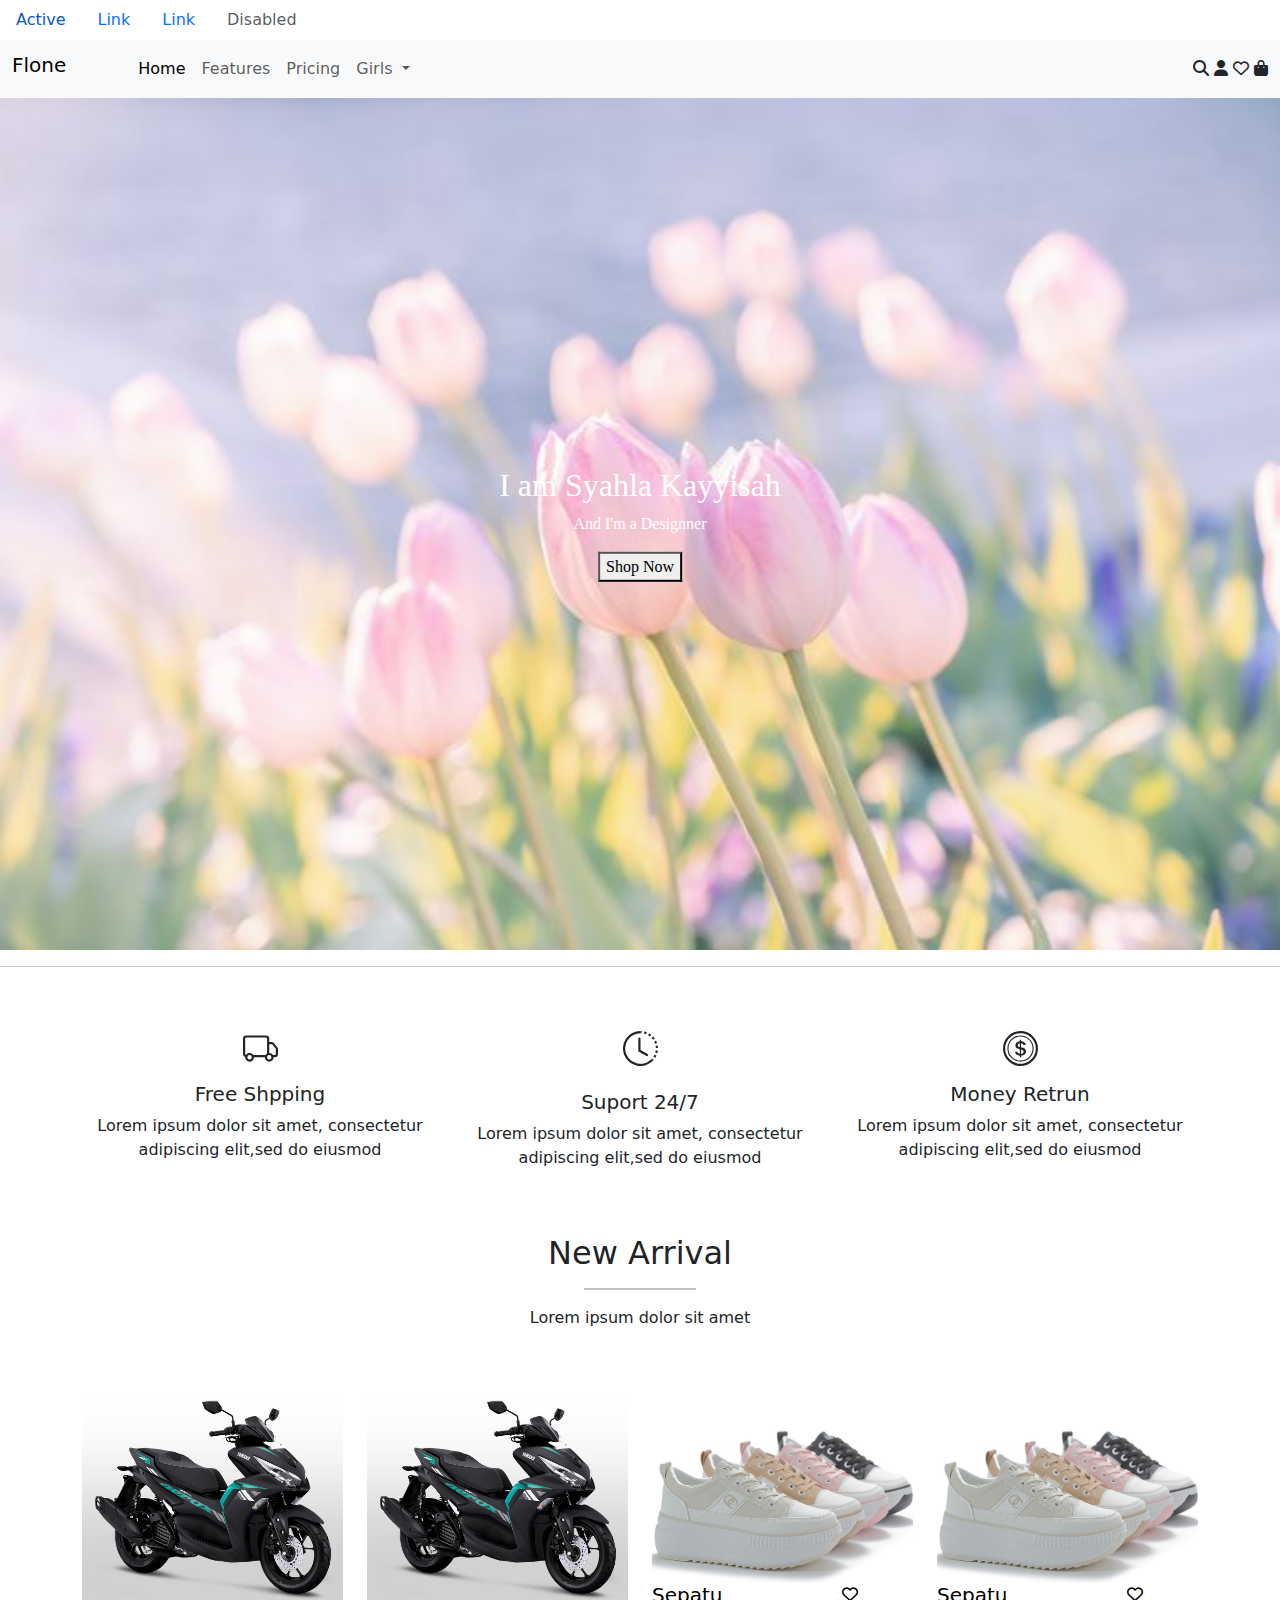
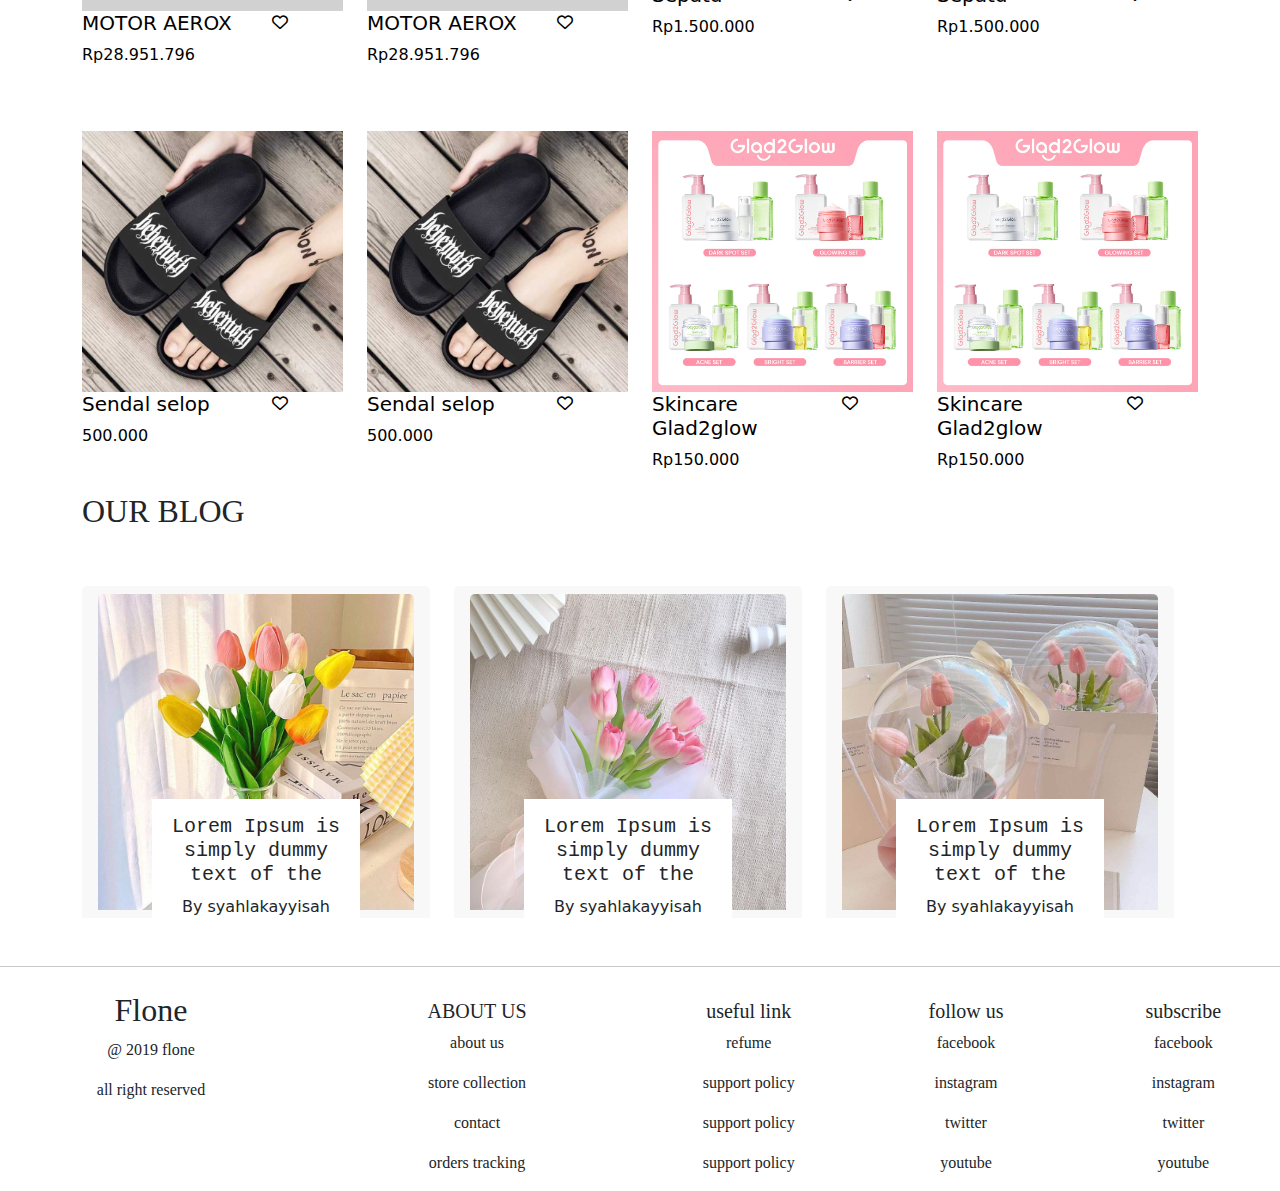
==== commit e4f10972: "Update index.html" ====
--- a/index.html
+++ b/index.html
@@ -110,7 +110,7 @@
                     <div class="col-lg-3 col-md-6 col-6 margin mt-5">
                       <div style="color: black;">
                         <a href="file:///C:/Users/USER/Documents/GitHub/asesment-front-end/src/shop2.html" style="color: black; text-decoration: none;">
-                          <img src="assest/img/motor.jpeg" alt="" height="200" widht="230">
+                          <img src="../assest/img/motor.jpeg" alt="" height="200" widht="230">
                           <div class="row">
                               <div class="col-lg-8 col-md-8 col-8">
                                   <h5>MOTOR AEROX</h5>
--- a/assest/css/shop3.css
+++ b/assest/css/shop3.css
@@ -1,75 +1,4 @@
-
-.jam{
-    height: 80%;
-    width: 100%;
-}
-
-.NEW{
-    TOP : 50px;
-}
-
-.garis{
-    width: 80px;
-    margin-left: 620px;
-}
-
-.card-img-top{
-    width: 900px;
-}
-
-.img-clock{
-    width: 110%;
-}
-
-.drop {
-    margin-left: 100px;
-}
-
-.nav{
-    margin-left: 50px;
-}
-
-.napbar{
-    margin-left: 500px;
-}
-.hr-lines:before{
-    content:" ";
-    display: block;
-    height: 2px;
-    width: 130px;
-    position: absolute;
-    top: 50%;
-    left: 0;
-    background-color: black;
-  }
-
-  .hr-lines{
-    position: relative;
-  }
-  .hr-lines{
-    position: relative;
-    max-width: 500px;
-    margin: 100px auto;
-    text-align: center;
-  }
-
-  .hr-lines:after{
-    content:" ";
-    height: 2px;
-    width: 130px;
-    background: black;
-    display: block;
-    position: absolute;
-    top: 50%;
-    right: 0;
-  }
-
-.ikon {
-    justify-content: center;
-}
-
-
-  body {
+body {
     font-size: 16px;
 }
 
@@ -100,31 +29,23 @@
     }
 }
   
-.container {
-    width: 100%;
-    min-height: 200px;
- }
- 
- body, html {
+body, html {
     height: 100%;
 }
 
 .hero-image {
-  width: 100%;
+    width: 100%;
   background-position: center;
   background-repeat: no-repeat;
   background-size: cover;
   position: relative;
 }
+
 .hero-text {
   text-align: center;
   position: absolute;
   top: 50%;
   left: 50%;
   transform: translate(-50%, -50%);
-  color:gray;
-}
-
-.home{
-    text-align:100% ;
+  color: white;
 }